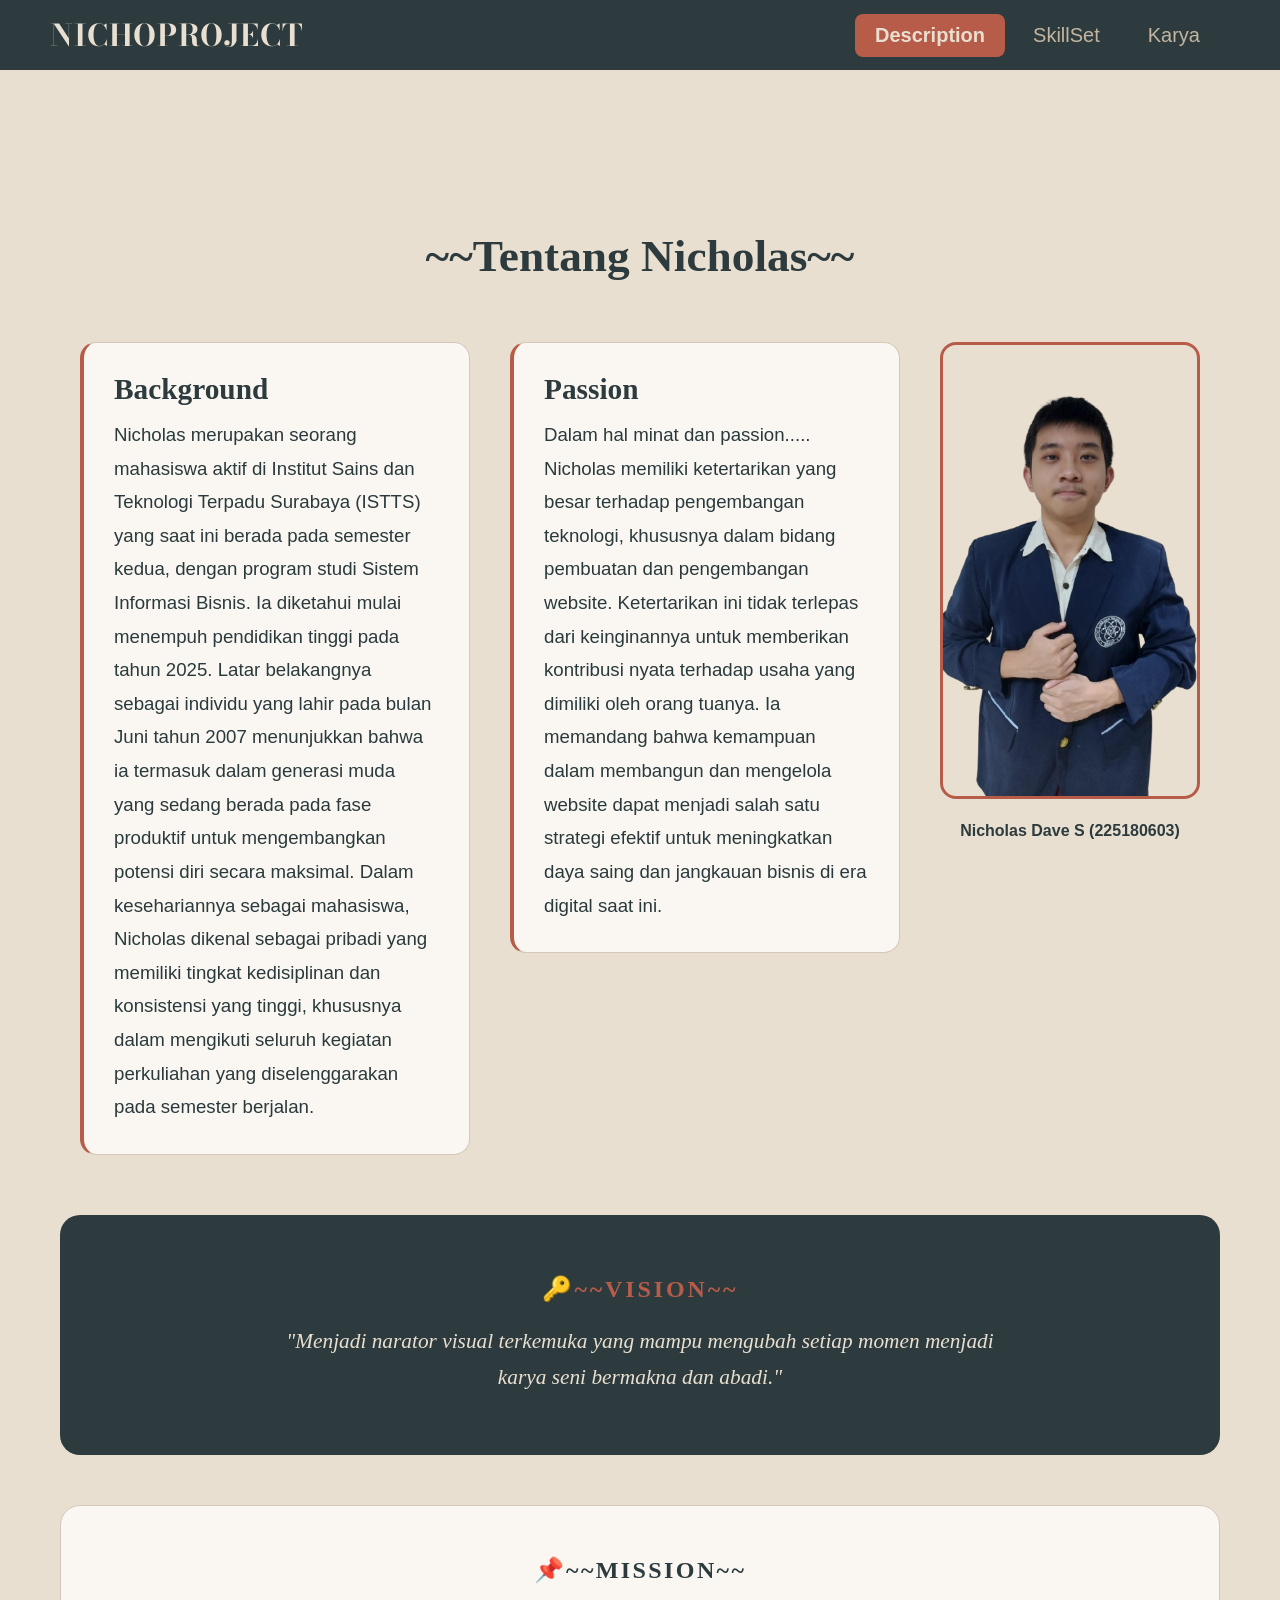
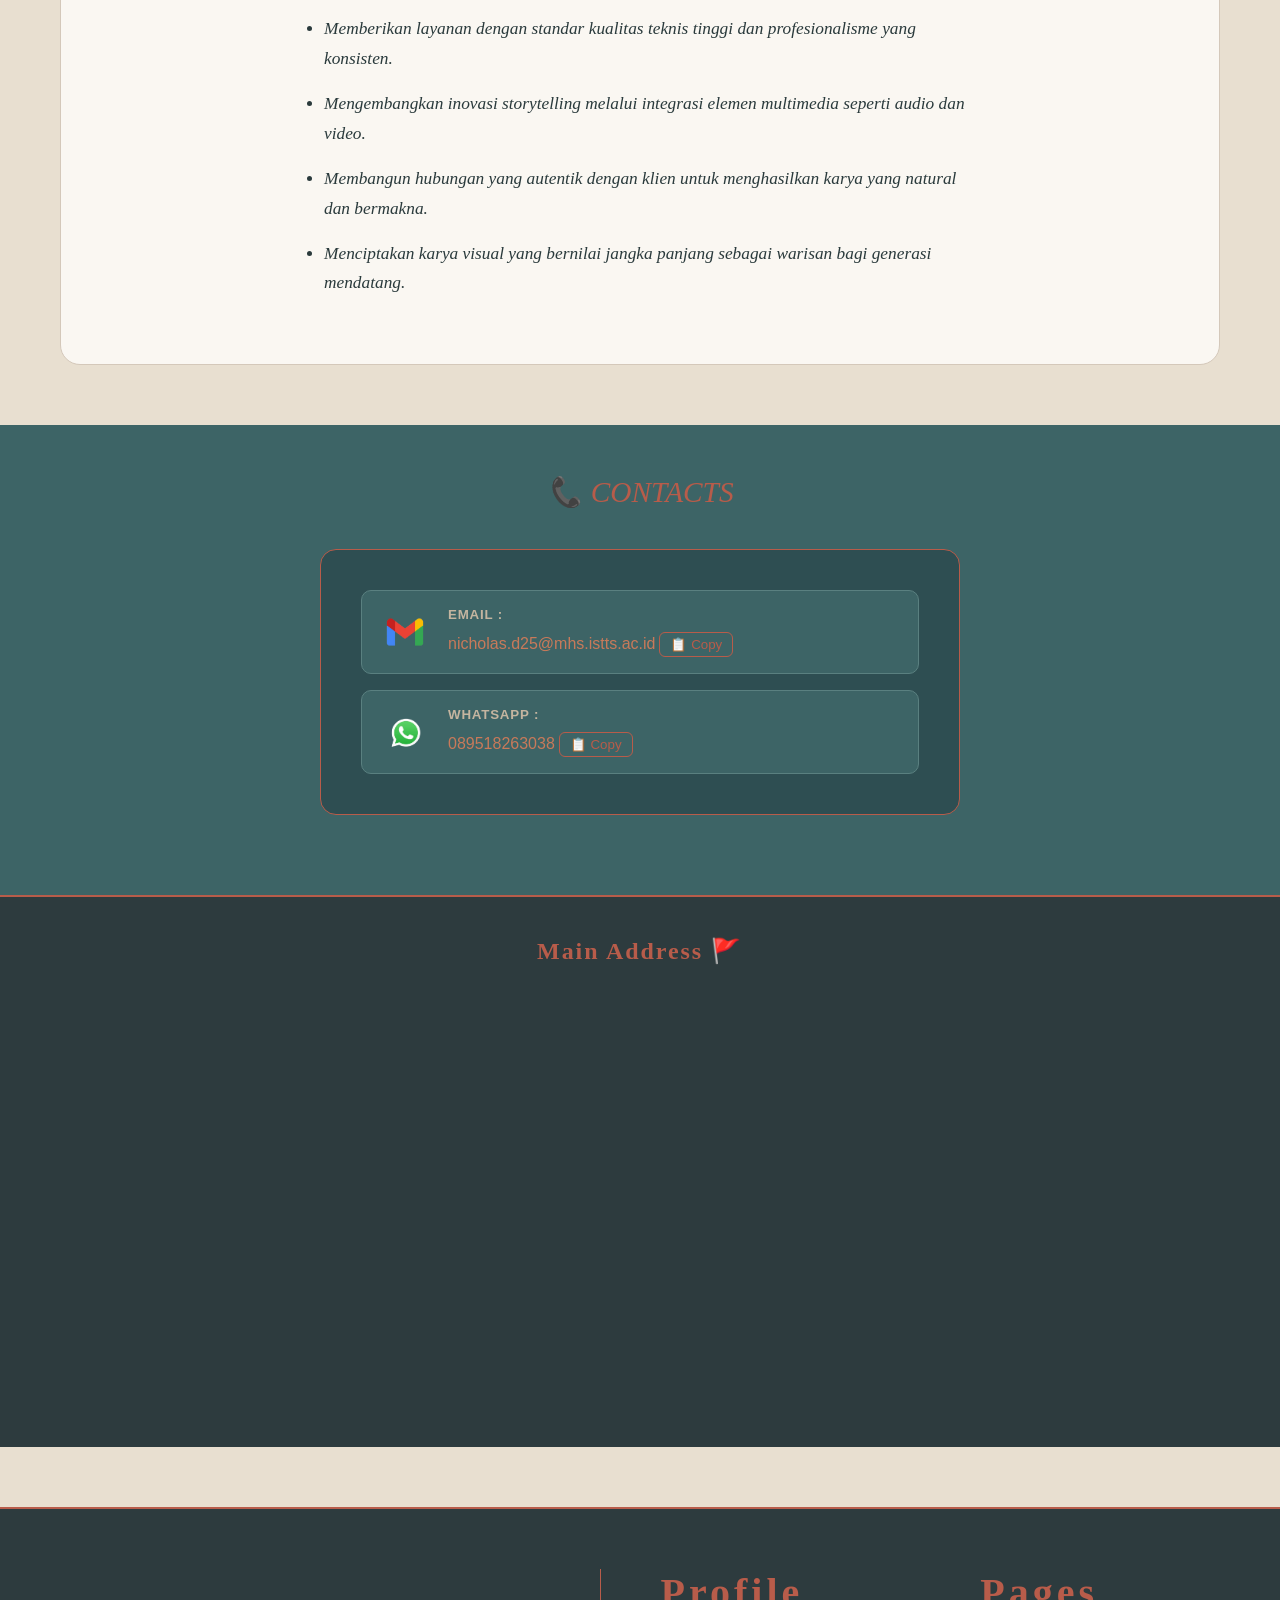
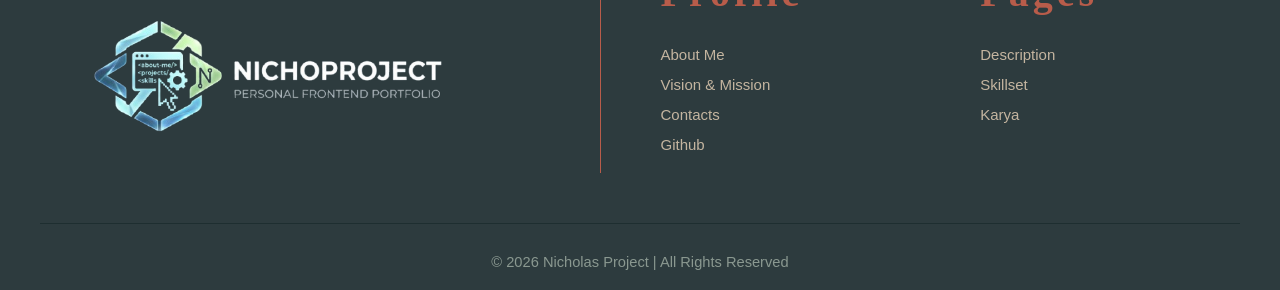
==== index.html @ 3f75082c "Add files via upload" ====
<!DOCTYPE html>
<html lang="en">
  <head>
    <meta charset="UTF-8" />
    <meta name="viewport" content="width=device-width, initial-scale=1.0" />
    <title>Nicproject</title>
    <link rel="icon" type="image/x-icon" href="nicproject.png" />
    <link rel="preconnect" href="https://fonts.googleapis.com" />
    <link rel="preconnect" href="https://fonts.gstatic.com" crossorigin />
    <link
      href="https://fonts.googleapis.com/css2?family=Bodoni+Moda:ital,opsz,wght@0,6..96,400..900;1,6..96,400..900&display=swap"
      rel="stylesheet"/>
    <link rel="stylesheet" href="global.css" />
    <link rel="stylesheet" href="Deskripsi.css" />
  </head>
  <body>
    <div id="page">
      <div id="realheader">
        <div id="header">
          <div class="logo-area">
            <a href="index.html">NICHOPROJECT</a>
          </div>
          <nav>
            <a href="index.html">Description</a>
            <a href="Skill.html">SkillSet</a>
            <a href="karya.html">Karya</a>
          </nav>
        </div>
      </div>

      <div id="mainbody">
        <div id="title">
          <p>~~Tentang Nicholas~~</p>
        </div>

        <div id="isiabout">
          <div id="establishment">
            <div id="bg">
              <div id="texsbg">
                <h2>Background</h2>
              </div>
              <div id="subtexsbg">
                <p>
                  Nicholas merupakan seorang mahasiswa aktif di Institut Sains
                  dan Teknologi Terpadu Surabaya (ISTTS) yang saat ini berada
                  pada semester kedua, dengan program studi Sistem Informasi
                  Bisnis. Ia diketahui mulai menempuh pendidikan tinggi pada
                  tahun 2025. Latar belakangnya sebagai individu yang lahir pada
                  bulan Juni tahun 2007 menunjukkan bahwa ia termasuk dalam
                  generasi muda yang sedang berada pada fase produktif untuk
                  mengembangkan potensi diri secara maksimal. Dalam
                  kesehariannya sebagai mahasiswa, Nicholas dikenal sebagai
                  pribadi yang memiliki tingkat kedisiplinan dan konsistensi
                  yang tinggi, khususnya dalam mengikuti seluruh kegiatan
                  perkuliahan yang diselenggarakan pada semester berjalan.
                </p>
              </div>
            </div>

            <div id="passion">
              <div id="texspassion">
                <h2>Passion</h2>
              </div>
              <p>
                Dalam hal minat dan passion.....<br />
                Nicholas memiliki ketertarikan yang besar terhadap pengembangan
                teknologi, khususnya dalam bidang pembuatan dan pengembangan
                website. Ketertarikan ini tidak terlepas dari keinginannya untuk
                memberikan kontribusi nyata terhadap usaha yang dimiliki oleh
                orang tuanya. Ia memandang bahwa kemampuan dalam membangun dan
                mengelola website dapat menjadi salah satu strategi efektif
                untuk meningkatkan daya saing dan jangkauan bisnis di era
                digital saat ini.
              </p>
              <div id="subtexspassion"></div>
            </div>

            <div id="picture1">
              <img src="profilediri-.png" alt="Nicholas Dave S" />
              <p>Nicholas Dave S (225180603)</p>
            </div>
          </div>
        </div>

        <div id="vision">
          <div id="bigvision">
            <h2>🔑~~VISION~~</h2>
          </div>
          <p>
            "Menjadi narator visual terkemuka yang mampu mengubah setiap momen
            menjadi karya seni bermakna dan abadi."
          </p>
        </div>

        <div id="mission">
          <div id="bigmission">
            <h2>📌~~MISSION~~</h2>
          </div>
          <ul>
            <li>
              Memberikan layanan dengan standar kualitas teknis tinggi dan
              profesionalisme yang konsisten.
            </li>
            <li>
              Mengembangkan inovasi storytelling melalui integrasi elemen
              multimedia seperti audio dan video.
            </li>
            <li>
              Membangun hubungan yang autentik dengan klien untuk menghasilkan
              karya yang natural dan bermakna.
            </li>
            <li>
              Menciptakan karya visual yang bernilai jangka panjang sebagai
              warisan bagi generasi mendatang.
            </li>
          </ul>
        </div>
      </div>

      <div id="contacts">
        <div id="texscontacts">
          <p>📞 CONTACTS</p>
        </div>
        <div id="information">
          <div class="item-information">
            <img src="icongmail.png" alt="gmail" />
            <div>
              <p>Email :</p>
              <a href="mailto:nicholas.d25@mhs.istts.ac.id"
                >nicholas.d25@mhs.istts.ac.id</a
              >
            </div>
          </div>
          <div id="information2">
            <img src="iconwhatsapp.png" alt="whatsapp" />
            <div>
              <p>Whatsapp :</p>
              <a href="https://wa.me/089518263038">089518263038</a>
            </div>
          </div>
        </div>
      </div>

      <div id="headmap">
        <div id="LOCATION">
          <h2>Main Address 🚩</h2>
          <div id="map">
            <iframe
              src="https://www.google.com/maps/embed?pb=!1m16!1m11!1m3!1d3!2d112.7584881!3d-7.291691799999999!2m2!1f0!2f90!3m2!1i1024!2i768!4f75!3m3!1m2!1s0x2dd7fbb476048727%3A0x5f5f7cf736ae643e!2sInstitut%20Sains%20dan%20Teknologi%20Terpadu%20Surabaya%20(ISTTS)!4v1775840226901"
              width="100%"
              height="450"
              style="border: 0"
              allowfullscreen=""
              loading="lazy"
              referrerpolicy="no-referrer-when-downgrade"
            ></iframe>
          </div>
        </div>
      </div>

      <div id="footer">
        <div class="footer-container">
          <div class="footer-kolomP">
            <ul>
              <li><a href="index.html"><img src="nicproject.png" alt="Logo" /></a></li>
            </ul>
          </div>
          <div class="footer-kolom">
            <h3>Profile</h3>
            <ul>
              <li><a href="index.html">About Me</a></li>
              <li><a href="index.html#vision">Vision &amp; Mission</a></li>
              <li><a href="index.html#contacts">Contacts</a></li>
              <li><a href="https://github.com/perk580" target="_blank">Github</a></li>
            </ul>
          </div>
          <div class="footer-kolom">
            <h3>Pages</h3>
            <ul>
              <li><a href="index.html">Description</a></li>
              <li><a href="Skill.html">Skillset</a></li>
              <li><a href="karya.html">Karya</a></li>
            </ul>
          </div>
        </div>
        <div class="footer-bawah">
          <p>© 2026 Nicholas Project | All Rights Reserved</p>
        </div>
      </div>
    </div>

    <script>
      var navLinks = document.querySelectorAll("nav a");
      for (var i = 0; i < navLinks.length; i++) {
        if (navLinks[i].href.includes("index")) {
          navLinks[i].style.background   = "#B85C4A";
          navLinks[i].style.borderRadius = "8px";
          navLinks[i].style.color        = "#E8DFD0";
          navLinks[i].style.fontWeight   = "bold";
        }
      }

      var titleEl  = document.querySelector("#title p");
      var fullText = titleEl.textContent;
      titleEl.textContent = "";
      titleEl.style.borderRight = "3px solid #B85C4A";

      var charIndex = 0;
      function typeNextChar() {
        if (charIndex < fullText.length) {
          titleEl.textContent += fullText[charIndex];
          charIndex++;
          setTimeout(typeNextChar, 60);
        } else {
          titleEl.style.borderRight = "none";
        }
      }
      window.addEventListener("load", function () {
        setTimeout(typeNextChar, 300);
      });

      var revealItems = document.querySelectorAll(
        "#bg, #passion, #picture1, #vision, #mission, .item-information, #information2"
      );

      for (var j = 0; j < revealItems.length; j++) {
        revealItems[j].style.opacity    = "0";
        revealItems[j].style.transform  = "translateY(40px)";
        revealItems[j].style.transition = "opacity 0.7s ease, transform 0.7s ease";
      }

      function checkReveal() {
        for (var k = 0; k < revealItems.length; k++) {
          var elementTop = revealItems[k].offsetTop;
          if (window.scrollY + window.innerHeight - 60 > elementTop) {
            revealItems[k].style.opacity   = "1";
            revealItems[k].style.transform = "translateY(0)";
          }
        }
      }

      window.addEventListener("scroll", checkReveal);
      window.addEventListener("load",   checkReveal);

      function addCopyButton(container, textToCopy) {
        var btn = document.createElement("button");
        btn.textContent        = "📋 Copy";
        btn.style.marginTop    = "6px";
        btn.style.padding      = "4px 10px";
        btn.style.fontSize     = "10pt";
        btn.style.border       = "1px solid #B85C4A";
        btn.style.borderRadius = "6px";
        btn.style.cursor       = "pointer";
        btn.style.background   = "transparent";
        btn.style.color        = "#B85C4A";

        btn.addEventListener("click", function () {
          navigator.clipboard.writeText(textToCopy).then(function () {
            btn.textContent      = "✅ Copied!";
            btn.style.background = "rgba(192, 96, 74, 0.15)";
            setTimeout(function () {
              btn.textContent      = "📋 Copy";
              btn.style.background = "transparent";
            }, 2000);
          });
        });
        container.appendChild(btn);
      }

      window.addEventListener("load", function () {
        var emailDiv = document.querySelector(".item-information div");
        if (emailDiv) addCopyButton(emailDiv, "nicholas.d25@mhs.istts.ac.id");

        var waDiv = document.querySelector("#information2 div");
        if (waDiv) addCopyButton(waDiv, "089518263038");
      });

      var progressBar = document.createElement("div");
      progressBar.style.position   = "fixed";
      progressBar.style.top        = "0";
      progressBar.style.left       = "0";
      progressBar.style.height     = "3px";
      progressBar.style.width      = "0%";
      progressBar.style.background = "#B85C4A";
      progressBar.style.zIndex     = "99999";
      document.body.appendChild(progressBar);

      window.addEventListener("scroll", function () {
        var scrolled        = window.scrollY;
        var totalScrollable = document.body.scrollHeight - window.innerHeight;
        progressBar.style.width = (scrolled / totalScrollable) * 100 + "%";
      });
    </script>
  </body>
</html>
---- global.css ----
html, body, #page {
    max-width: 100%;
    overflow-x: hidden;
}

* {
    padding: 0;
    margin: 0;
    box-sizing: border-box;
}

#realheader {
    width: 100%;
}

#header {
    width: 100%;
    background-color: #2D3B3E;
    display: flex;
    justify-content: space-between;
    align-items: center;
    padding-left: 50px;
    padding-right: 60px;
    padding-top: 12px;
    padding-bottom: 12px;
    position: relative;
    z-index: 999;
}

.logo-area a {
    font-family: 'Bodoni Moda', Georgia, serif;
    font-size: 30px;
    font-weight: bold;
    color: #E8DFD0;
    text-decoration: none;
    white-space: nowrap;
    letter-spacing: 0.02em;
    transition: color 0.3s;
}

.logo-area a:hover {
    color: #B85C4A;
}

nav {
    display: flex;
    gap: 8px;
}

nav a {
    font-size: 15pt;
    text-decoration: none;
    color: #C4B5A0;
    font-family: Arial, sans-serif;
    transition: color 0.3s, background-color 0.3s;
    padding: 10px 20px;
    border-radius: 10px;
}

nav a:hover {
    color: #C87A5A;
    background-color: #3D6466;
}

#footer {
    background-color: #2D3B3E;
    padding: 60px 40px 20px;
    border-top: 2px solid #B85C4A;
    margin-top: 60px;
}

.footer-container {
    display: flex;
    gap: 60px;
    justify-content: flex-start;
    align-items: flex-start;
    flex-wrap: wrap;
}

.footer-kolomP {
    flex: 2;
    border-right: 1px solid #B85C4A;
    padding-right: 40px;
    min-width: 280px;
}

.footer-kolomP ul {
    list-style: none;
    padding: 0;
    margin: 0;
    display: flex;
    flex-direction: column;
    gap: 12px;
}

.footer-kolomP a {
    font-family: Arial, sans-serif;
    font-size: 16px;
    color: #C4B5A0;
    text-decoration: none;
    transition: color 0.3s;
    line-height: 1.6;
}

.footer-kolomP a:hover {
    color: #C87A5A;
}

.footer-kolomP ul li:first-child a {
    display: block;
    line-height: 1.1;
    margin-bottom: 6px;
}

.footer-kolomP ul li:first-child a img {
    max-width: 450px;
    width: 100%;
    height: auto;
    display: block;
    transition: opacity 0.4s;
}

.footer-kolomP ul li:first-child a:hover img {
    opacity: 0.70;
}

.footer-kolom {
    flex: 1;
    min-width: 130px;
}

.footer-kolom h3 {
    font-family: Georgia, serif;
    font-size: 30pt;
    color: #B85C4A;
    margin-top: 0;
    margin-bottom: 30px;
    letter-spacing: 4px;
}

.footer-kolom ul {
    list-style: none;
    padding: 0;
    margin: 0;
    display: flex;
    flex-direction: column;
    gap: 12px;
}

.footer-kolom a {
    font-family: Arial, sans-serif;
    font-size: 15px;
    color: #C4B5A0;
    text-decoration: none;
    transition: color 0.3s;
}

.footer-kolom a:hover {
    color: #C87A5A;
}

.footer-kolom-pisah {
    display: flex;
    gap: 30px;
}

.footer-kolom-pisah ul {
    list-style: none;
    padding: 0;
    margin: 0;
    display: flex;
    flex-direction: column;
    gap: 12px;
}

.footer-bawah {
    text-align: center;
    padding-top: 30px;
    border-top: 1px solid #1E2E30;
    margin-top: 50px;
}

.footer-bawah p {
    font-family: Arial, sans-serif;
    font-size: 11pt;
    color: #8A9890;
    margin: 0;
}

@media (max-width: 900px) {
    #header {
        padding-left: 24px;
        padding-right: 24px;
    }

    .footer-kolomP ul li:first-child a img {
        max-width: 180px;
    }
}

@media (max-width: 640px) {
    #header {
        flex-wrap: wrap;
        padding-left: 16px;
        padding-right: 16px;
        gap: 8px;
    }

    nav {
        flex-wrap: wrap;
        justify-content: center;
        gap: 6px;
    }

    nav a {
        font-size: 12pt;
        padding: 6px 12px;
    }

    .footer-container {
        flex-direction: column;
        gap: 30px;
    }

    .footer-kolomP {
        border-right: none;
        border-bottom: 1px solid #B85C4A;
        padding-right: 0;
        padding-bottom: 20px;
        width: 100%;
    }

    .footer-kolomP ul li:first-child a img {
        max-width: 150px;
    }
}
---- Deskripsi.css ----
@keyframes slideLeft {
    from { transform: translateX(80px); opacity: 0; }
    to   { transform: translateX(0px);  opacity: 1; }
}

@keyframes slideRight {
    from { transform: translateX(-80px); opacity: 0; }
    to   { transform: translateX(0px);   opacity: 1; }
}

@keyframes fadeIn {
    from { opacity: 0; }
    to   { opacity: 1; }
}

@keyframes fadeUp {
    from { transform: translateY(50px); opacity: 0; }
    to   { transform: translateY(0px);  opacity: 1; }
}

@keyframes fadeDown {
    from { transform: translateY(-40px); opacity: 0; }
    to   { transform: translateY(0px);   opacity: 1; }
}

@keyframes scaleIn {
    from { transform: scale(0.85); opacity: 0; }
    to   { transform: scale(1);    opacity: 1; }
}

@keyframes bounce {
    0%   { transform: translateY(0px);  }
    50%  { transform: translateY(-8px); }
    100% { transform: translateY(0px);  }
}



#page {
    background-color: #E8DFD0; /* warm ivory */
    min-height: 100vh;
}



#mainbody {
    max-width: 1200px;
    margin-left: auto;
    margin-right: auto;
    padding-top: 100px;
    padding-left: 20px;
    padding-right: 20px;
}


#title {
    text-align: center;
    margin-top: 60px;
    margin-bottom: 60px;
    animation: fadeDown 1s ease-out;
}

#title p {
    font-family: Georgia, serif;
    font-size: 34pt;
    font-weight: bold;
    color: #2D3B3E;
    margin: 0;
}


#establishment {
    display: flex;
    justify-content: space-between;
    align-items: flex-start;
    gap: 40px;
    margin-bottom: 60px;
    padding-left: 20px;
    padding-right: 20px;
}



#bg {
    background-color: #FAF7F2;
    border: 1px solid #D4C8BA;
    border-left: 4px solid #B85C4A;  
    border-radius: 16px;
    padding: 30px;
    flex: 1;
    animation: slideLeft 0.9s ease-out;
}


#passion {
    background-color: #FAF7F2;
    border: 1px solid #D4C8BA;
    border-left: 4px solid #B85C4A; 
    border-radius: 16px;
    padding: 30px;
    flex: 1;
    animation: slideRight 0.9s ease-out;
}


#texsbg h2,
#texspassion h2 {
    font-family: Georgia, serif;
    font-size: 22pt;
    color: #2D3B3E;
    margin-bottom: 12px;
    transition: color 0.3s;
}


#texsbg h2:hover,
#texspassion h2:hover {
    color: #B85C4A;
}

#establishment p {
    font-family: Arial, sans-serif;
    font-size: 14pt;
    color: #2A3A3C;
    line-height: 1.8;
}



#picture1 {
    width: 260px;
    flex-shrink: 0;
    text-align: center;
    animation: scaleIn 1s ease-out;
}

#picture1 img {
    width: 100%;
    border-radius: 16px;
    border: 3px solid #B85C4A;   
    transition: transform 0.3s;
}

#picture1 img:hover {
    transform: scale(1.04);
}

#picture1 p {
    font-family: Arial, sans-serif;
    font-size: 12pt;
    font-weight: bold;
    color: #2D3B3E;
    margin-top: 14px;
}




#vision {
    background-color: #2D3B3E;   
    border-radius: 20px;
    padding: 60px 40px;
    margin-bottom: 50px;
    text-align: center;
    animation: fadeUp 1s ease-out;
}

#bigvision h2 {
    font-family: Georgia, serif;
    font-size: 18pt;
    color: #B85C4A;             
    letter-spacing: 0.12em;
    margin-bottom: 20px;
    animation: bounce 2.5s ease-in-out infinite;
}

#vision p {
    font-family: Georgia, serif;
    font-size: 16pt;
    font-style: italic;
    color: #E8DFD0;             
    line-height: 1.7;
    max-width: 760px;
    margin: 0 auto;
}




#mission {
    background-color: #FAF7F2;
    border: 1px solid #D4C8BA;
    border-radius: 20px;
    padding: 50px 60px;
    text-align: center;
    margin-bottom: 60px;
    animation: fadeUp 1s ease-out;
}

#bigmission h2 {
    font-family: Georgia, serif;
    font-size: 18pt;
    color: #2D3B3E;
    letter-spacing: 0.1em;
    margin-bottom: 30px;
    animation: bounce 2.5s ease-in-out infinite;
}


#mission ul {
    list-style: disc;
    padding-left: 24px;
    margin: 0 auto;
    max-width: 680px;
    text-align: left;
    color: #B85C4A;             
}


#mission li {
    font-family: Georgia, serif;
    font-style: italic;
    font-size: 13pt;
    color: #2A3A3C;              
    margin-bottom: 16px;
    line-height: 1.7;
}

#contacts {
    background-color: #3D6466;
    padding-bottom: 50px;
}

#texscontacts {
    padding-top: 50px;
    padding-bottom: 10px;
    text-align: center;
}

#texscontacts p {
    font-family: Georgia, serif;
    font-size: 22pt;
    font-style: italic;
    color: #B85C4A;              
    margin: 0;
}


#information {
    background-color: #2E4E52;
    border: 1px solid #B85C4A;
    border-radius: 16px;
    padding: 40px;
    width: 50%;
    margin: 30px auto;
    display: flex;
    flex-direction: column;
    gap: 16px;
}


.item-information {
    display: flex;
    align-items: center;
    gap: 20px;
    background-color: #3D6466;
    border: 1px solid #5A8080;
    border-radius: 10px;
    padding: 16px 20px;
    transition: border-color 0.3s, transform 0.3s;
}

.item-information:hover {
    border-color: #B85C4A;
    transform: translateX(6px);
}

#information2 {
    display: flex;
    align-items: center;
    gap: 20px;
    background-color: #3D6466;
    border: 1px solid #5A8080;
    border-radius: 10px;
    padding: 16px 20px;
    transition: border-color 0.3s, transform 0.3s;
}

#information2:hover {
    border-color: #B85C4A;
    transform: translateX(6px);
}


.item-information img,
#information2 img {
    width: 46px;
    height: 46px;
    transition: transform 0.4s;
}

.item-information:hover img,
#information2:hover img {
    transform: rotate(360deg);
}

.item-information p,
#information2 p {
    font-family: Arial, sans-serif;
    font-size: 10pt;
    font-weight: bold;
    color: #C4B5A0;
    margin: 0 0 4px 0;
    text-transform: uppercase;
    letter-spacing: 0.06em;
}

.item-information a,
#information2 a {
    font-family: Arial, sans-serif;
    font-size: 12pt;
    color: #C87A5A;              
    text-decoration: none;
    transition: color 0.3s;
}

.item-information a:hover,
#information2 a:hover {
    color: #FAF7F2;
    text-decoration: underline;
}

#headmap {
    background-color: #2D3B3E;
    border-top: 2px solid #B85C4A;
}

#LOCATION {
    text-align: center;
    padding-top: 40px;
}

#LOCATION h2 {
    font-family: Georgia, serif;
    font-size: 18pt;
    color: #B85C4A;
    margin-bottom: 28px;
    letter-spacing: 0.08em;
}


/* ── Responsive ── */
@media (max-width: 900px) {
    #mainbody {
        padding-top: 60px;
        padding-left: 20px;
        padding-right: 20px;
    }
}

@media (max-width: 640px) {
    #mainbody {
        padding-top: 40px;
        padding-left: 12px;
        padding-right: 12px;
    }

    #title {
        margin-top: 30px;
        margin-bottom: 30px;
    }

    #title p {
        font-size: clamp(20px, 6vw, 28px);
    }

    #establishment {
        flex-direction: column;
        padding: 0;
        gap: 20px;
    }

    #bg, #passion {
        width: 100%;
        flex: none;
    }

    #picture1 {
        width: 100%;
        flex-shrink: unset;
        text-align: center;
    }

    #picture1 img {
        max-width: 200px;
        margin: 0 auto;
        display: block;
    }

    #vision {
        padding: 40px 20px;
    }

    #vision p {
        font-size: 13pt;
    }

    #mission {
        padding: 30px 20px;
    }

    #information {
        width: 92%;
        padding: 20px;
    }

    #map iframe {
        height: 260px;
    }
}

@media (max-width: 400px) {
    #picture1 img {
        max-width: 160px;
    }

    #map iframe {
        height: 200px;
    }
}
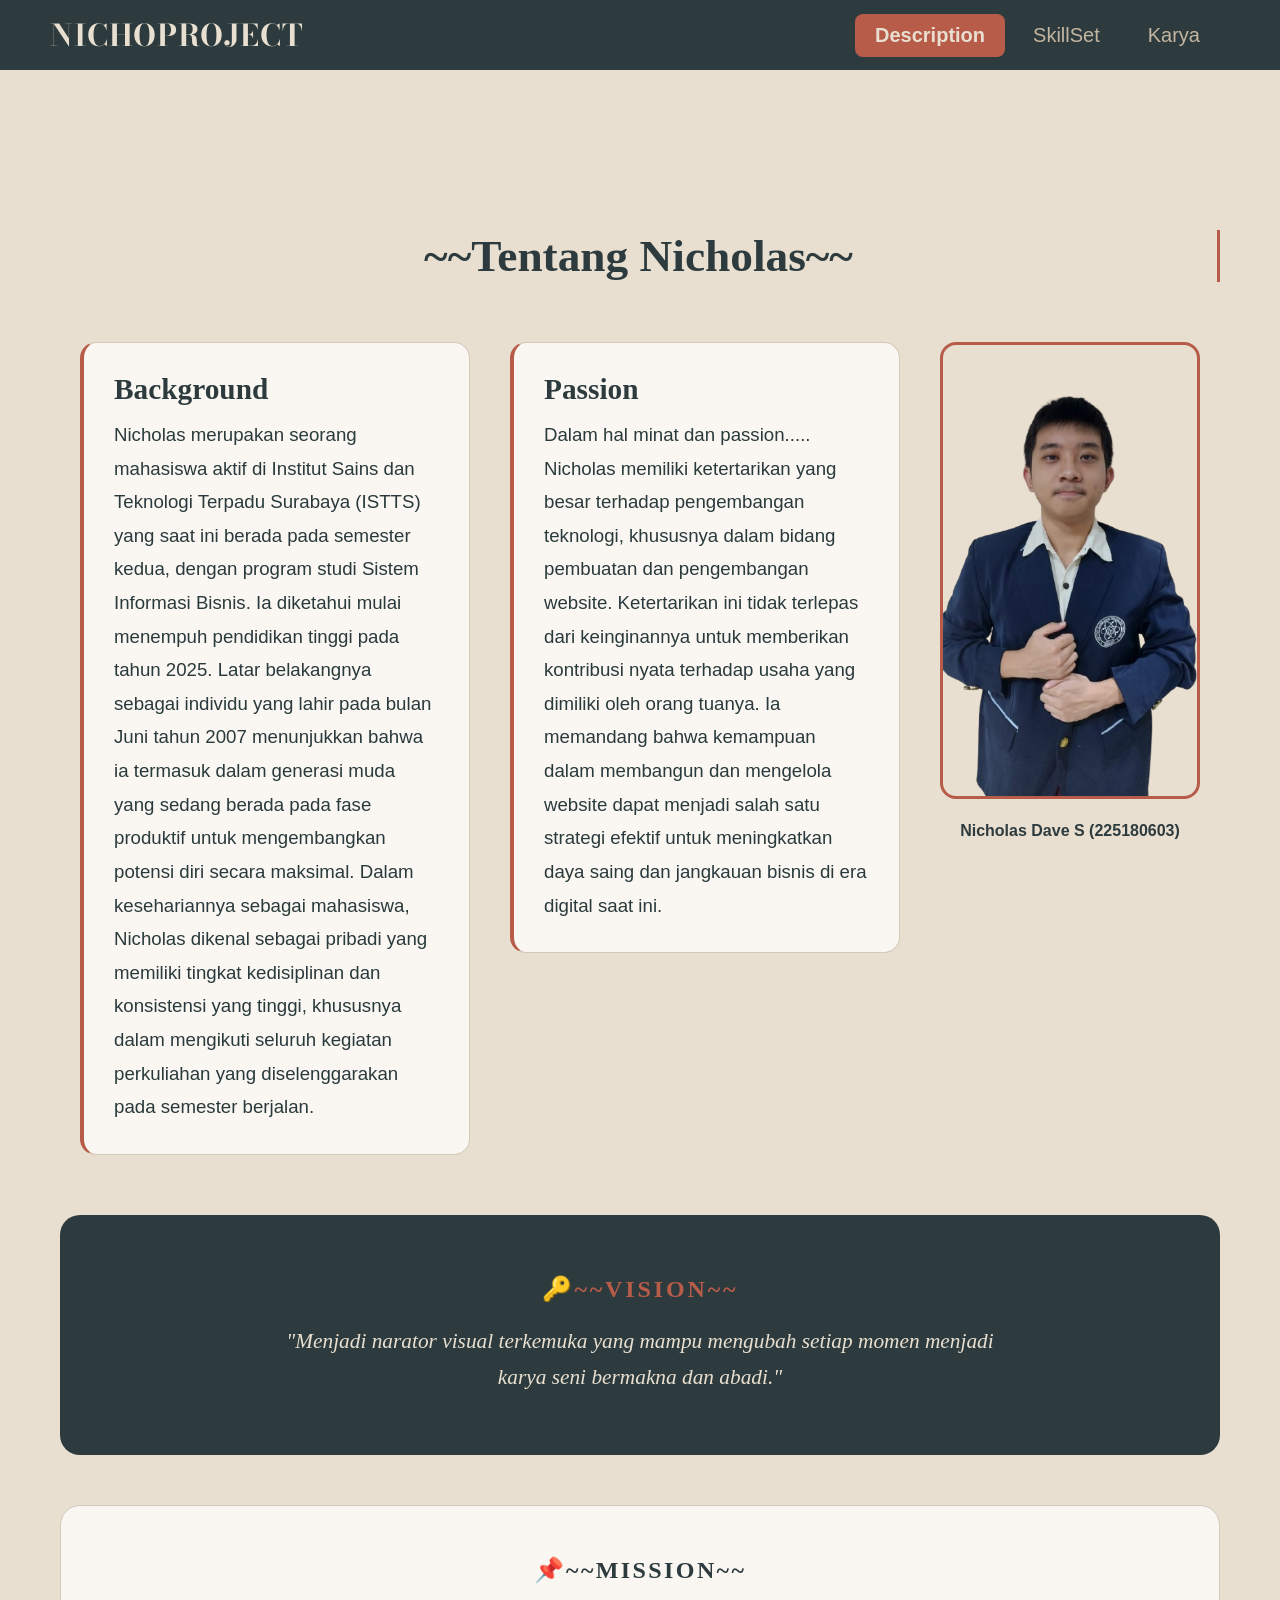
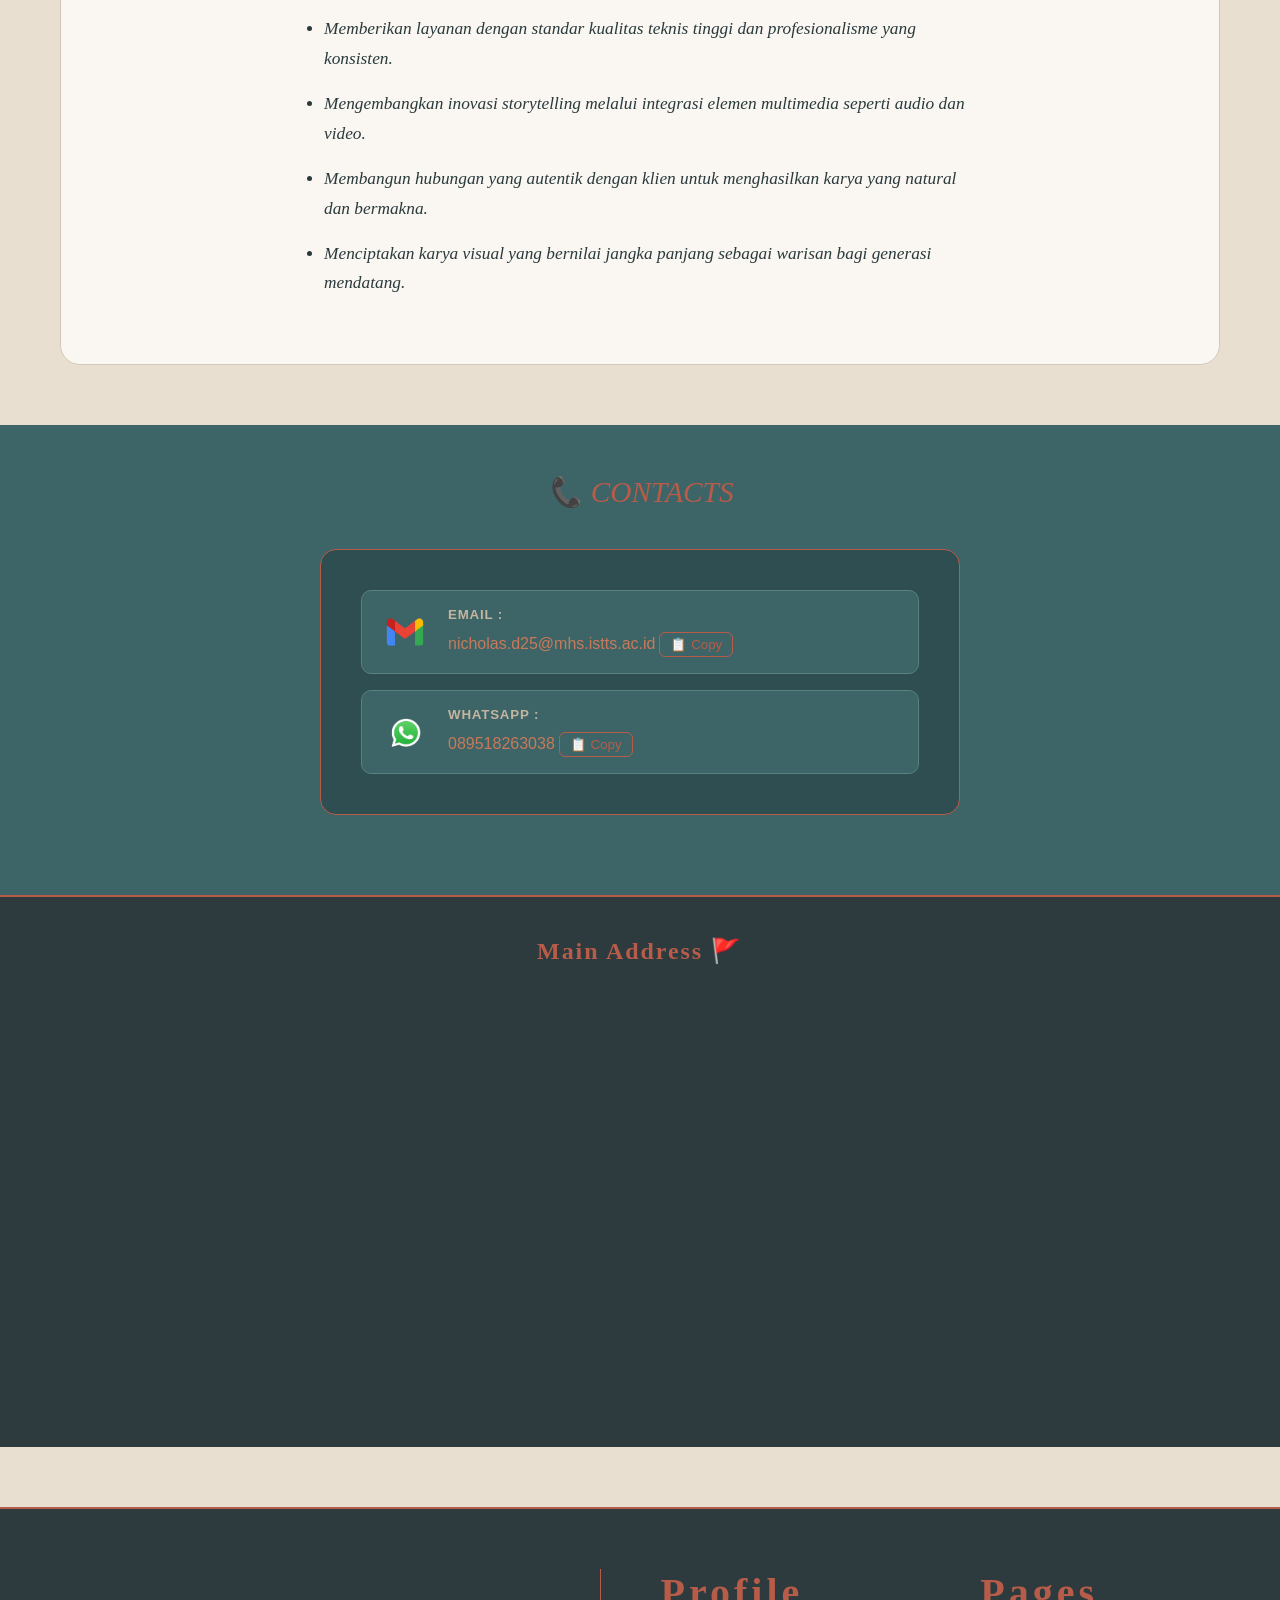
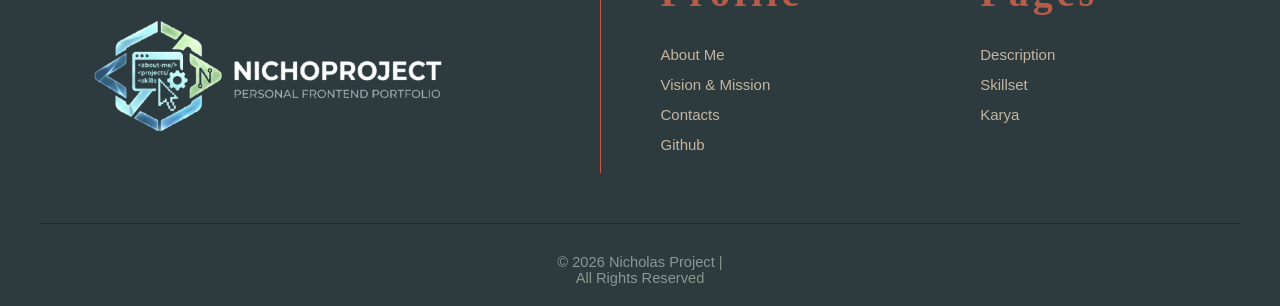
==== commit 3fa64248: "Add files via upload" ====
--- a/index.html
+++ b/index.html
@@ -184,7 +184,7 @@
           </div>
         </div>
         <div class="footer-bawah">
-          <p>© 2026 Nicholas Project | All Rights Reserved</p>
+          <p>© 2026 Nicholas Project |<br>All Rights Reserved</p>
         </div>
       </div>
     </div>
--- a/Deskripsi.css
+++ b/Deskripsi.css
@@ -292,6 +292,12 @@
 }
 
 
+.item-information > div,
+#information2 > div {
+    min-width: 0;
+    overflow: hidden;
+}
+
 .item-information img,
 #information2 img {
     width: 46px;
@@ -322,6 +328,8 @@
     color: #C87A5A;              
     text-decoration: none;
     transition: color 0.3s;
+    word-break: break-all;
+    overflow-wrap: break-word;
 }
 
 .item-information a:hover,
